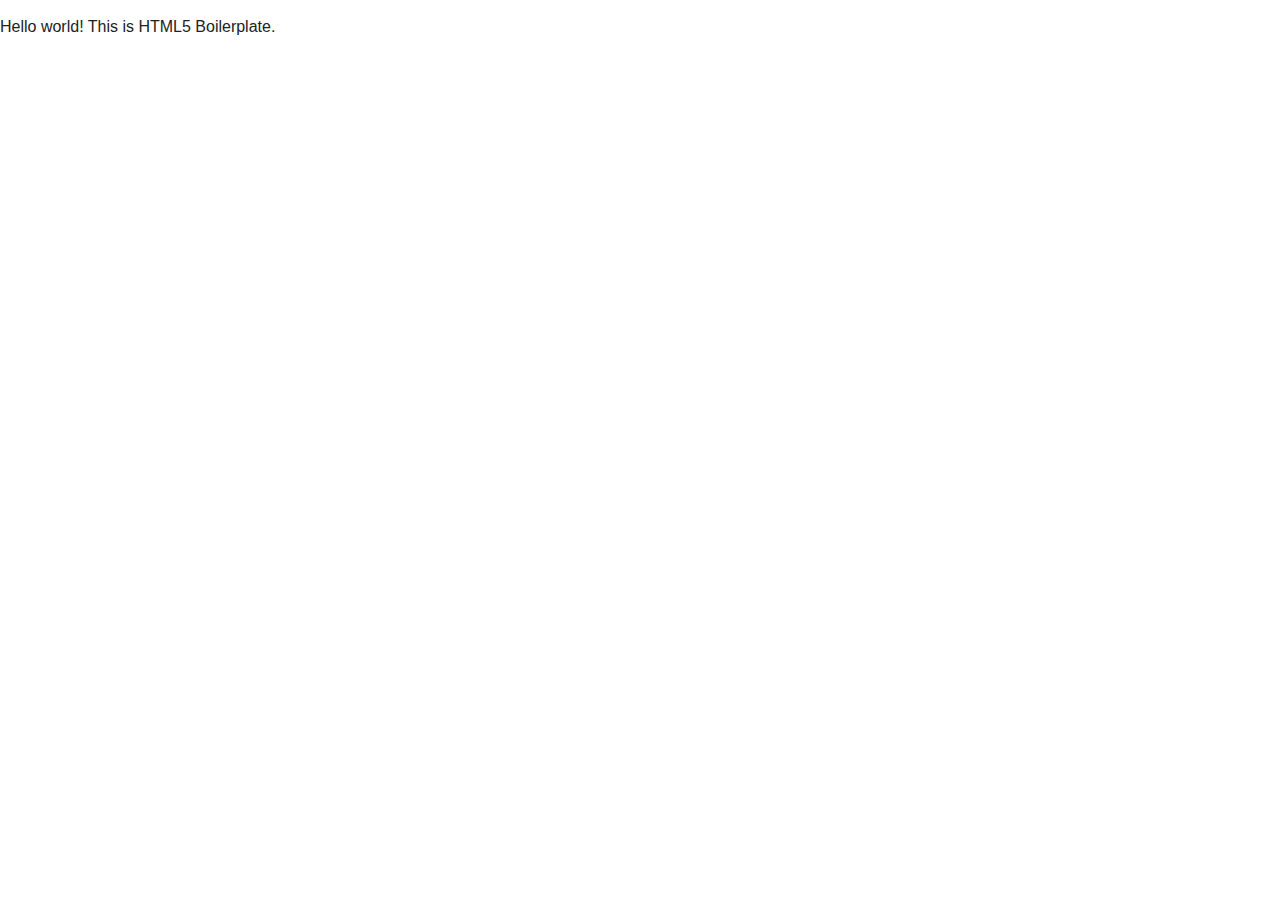
==== index.html @ 5fb7b7fb "finalProject____set-up" ====
<!doctype html>
<html class="no-js" lang="">
    <head>
        <meta charset="utf-8">
        <meta http-equiv="X-UA-Compatible" content="IE=edge">
        <title></title>
        <meta name="description" content="">
        <meta name="viewport" content="width=device-width, initial-scale=1">

        <link rel="apple-touch-icon" href="apple-touch-icon.png">
        <!-- Place favicon.ico in the root directory -->

        <link rel="stylesheet" href="css/normalize.css">
        <link rel="stylesheet" href="css/main.css">
        <script src="js/vendor/modernizr-2.8.3.min.js"></script>
    </head>
    <body>
        <!--[if lt IE 8]>
            <p class="browserupgrade">You are using an <strong>outdated</strong> browser. Please <a href="http://browsehappy.com/">upgrade your browser</a> to improve your experience.</p>
        <![endif]-->

        <!-- Add your site or application content here -->
        <p>Hello world! This is HTML5 Boilerplate.</p>

        <script src="//ajax.googleapis.com/ajax/libs/jquery/1.11.2/jquery.min.js"></script>
        <script>window.jQuery || document.write('<script src="js/vendor/jquery-1.11.2.min.js"><\/script>')</script>
        <script src="js/plugins.js"></script>
        <script src="js/main.js"></script>

        <!-- Google Analytics: change UA-XXXXX-X to be your site's ID. -->
        <script>
            (function(b,o,i,l,e,r){b.GoogleAnalyticsObject=l;b[l]||(b[l]=
            function(){(b[l].q=b[l].q||[]).push(arguments)});b[l].l=+new Date;
            e=o.createElement(i);r=o.getElementsByTagName(i)[0];
            e.src='//www.google-analytics.com/analytics.js';
            r.parentNode.insertBefore(e,r)}(window,document,'script','ga'));
            ga('create','UA-XXXXX-X','auto');ga('send','pageview');
        </script>
    </body>
</html>
---- css/main.css ----
/*! HTML5 Boilerplate v5.0.0 | MIT License | http://h5bp.com/ */

/*
 * What follows is the result of much research on cross-browser styling.
 * Credit left inline and big thanks to Nicolas Gallagher, Jonathan Neal,
 * Kroc Camen, and the H5BP dev community and team.
 */

/* ==========================================================================
   Base styles: opinionated defaults
   ========================================================================== */

html {
    color: #222;
    font-size: 1em;
    line-height: 1.4;
}

/*
 * Remove text-shadow in selection highlight:
 * https://twitter.com/miketaylr/status/12228805301
 *
 * These selection rule sets have to be separate.
 * Customize the background color to match your design.
 */

::-moz-selection {
    background: #b3d4fc;
    text-shadow: none;
}

::selection {
    background: #b3d4fc;
    text-shadow: none;
}

/*
 * A better looking default horizontal rule
 */

hr {
    display: block;
    height: 1px;
    border: 0;
    border-top: 1px solid #ccc;
    margin: 1em 0;
    padding: 0;
}

/*
 * Remove the gap between audio, canvas, iframes,
 * images, videos and the bottom of their containers:
 * https://github.com/h5bp/html5-boilerplate/issues/440
 */

audio,
canvas,
iframe,
img,
svg,
video {
    vertical-align: middle;
}

/*
 * Remove default fieldset styles.
 */

fieldset {
    border: 0;
    margin: 0;
    padding: 0;
}

/*
 * Allow only vertical resizing of textareas.
 */

textarea {
    resize: vertical;
}

/* ==========================================================================
   Browser Upgrade Prompt
   ========================================================================== */

.browserupgrade {
    margin: 0.2em 0;
    background: #ccc;
    color: #000;
    padding: 0.2em 0;
}

/* ==========================================================================
   Author's custom styles
   ========================================================================== */

















/* ==========================================================================
   Helper classes
   ========================================================================== */

/*
 * Hide visually and from screen readers:
 * http://juicystudio.com/article/screen-readers-display-none.php
 */

.hidden {
    display: none !important;
    visibility: hidden;
}

/*
 * Hide only visually, but have it available for screen readers:
 * http://snook.ca/archives/html_and_css/hiding-content-for-accessibility
 */

.visuallyhidden {
    border: 0;
    clip: rect(0 0 0 0);
    height: 1px;
    margin: -1px;
    overflow: hidden;
    padding: 0;
    position: absolute;
    width: 1px;
}

/*
 * Extends the .visuallyhidden class to allow the element
 * to be focusable when navigated to via the keyboard:
 * https://www.drupal.org/node/897638
 */

.visuallyhidden.focusable:active,
.visuallyhidden.focusable:focus {
    clip: auto;
    height: auto;
    margin: 0;
    overflow: visible;
    position: static;
    width: auto;
}

/*
 * Hide visually and from screen readers, but maintain layout
 */

.invisible {
    visibility: hidden;
}

/*
 * Clearfix: contain floats
 *
 * For modern browsers
 * 1. The space content is one way to avoid an Opera bug when the
 *    `contenteditable` attribute is included anywhere else in the document.
 *    Otherwise it causes space to appear at the top and bottom of elements
 *    that receive the `clearfix` class.
 * 2. The use of `table` rather than `block` is only necessary if using
 *    `:before` to contain the top-margins of child elements.
 */

.clearfix:before,
.clearfix:after {
    content: " "; /* 1 */
    display: table; /* 2 */
}

.clearfix:after {
    clear: both;
}

/* ==========================================================================
   EXAMPLE Media Queries for Responsive Design.
   These examples override the primary ('mobile first') styles.
   Modify as content requires.
   ========================================================================== */

@media only screen and (min-width: 35em) {
    /* Style adjustments for viewports that meet the condition */
}

@media print,
       (-o-min-device-pixel-ratio: 5/4),
       (-webkit-min-device-pixel-ratio: 1.25),
       (min-resolution: 120dpi) {
    /* Style adjustments for high resolution devices */
}

/* ==========================================================================
   Print styles.
   Inlined to avoid the additional HTTP request:
   http://www.phpied.com/delay-loading-your-print-css/
   ========================================================================== */

@media print {
    *,
    *:before,
    *:after {
        background: transparent !important;
        color: #000 !important; /* Black prints faster:
                                   http://www.sanbeiji.com/archives/953 */
        box-shadow: none !important;
        text-shadow: none !important;
    }

    a,
    a:visited {
        text-decoration: underline;
    }

    a[href]:after {
        content: " (" attr(href) ")";
    }

    abbr[title]:after {
        content: " (" attr(title) ")";
    }

    /*
     * Don't show links that are fragment identifiers,
     * or use the `javascript:` pseudo protocol
     */

    a[href^="#"]:after,
    a[href^="javascript:"]:after {
        content: "";
    }

    pre,
    blockquote {
        border: 1px solid #999;
        page-break-inside: avoid;
    }

    /*
     * Printing Tables:
     * http://css-discuss.incutio.com/wiki/Printing_Tables
     */

    thead {
        display: table-header-group;
    }

    tr,
    img {
        page-break-inside: avoid;
    }

    img {
        max-width: 100% !important;
    }

    p,
    h2,
    h3 {
        orphans: 3;
        widows: 3;
    }

    h2,
    h3 {
        page-break-after: avoid;
    }
}
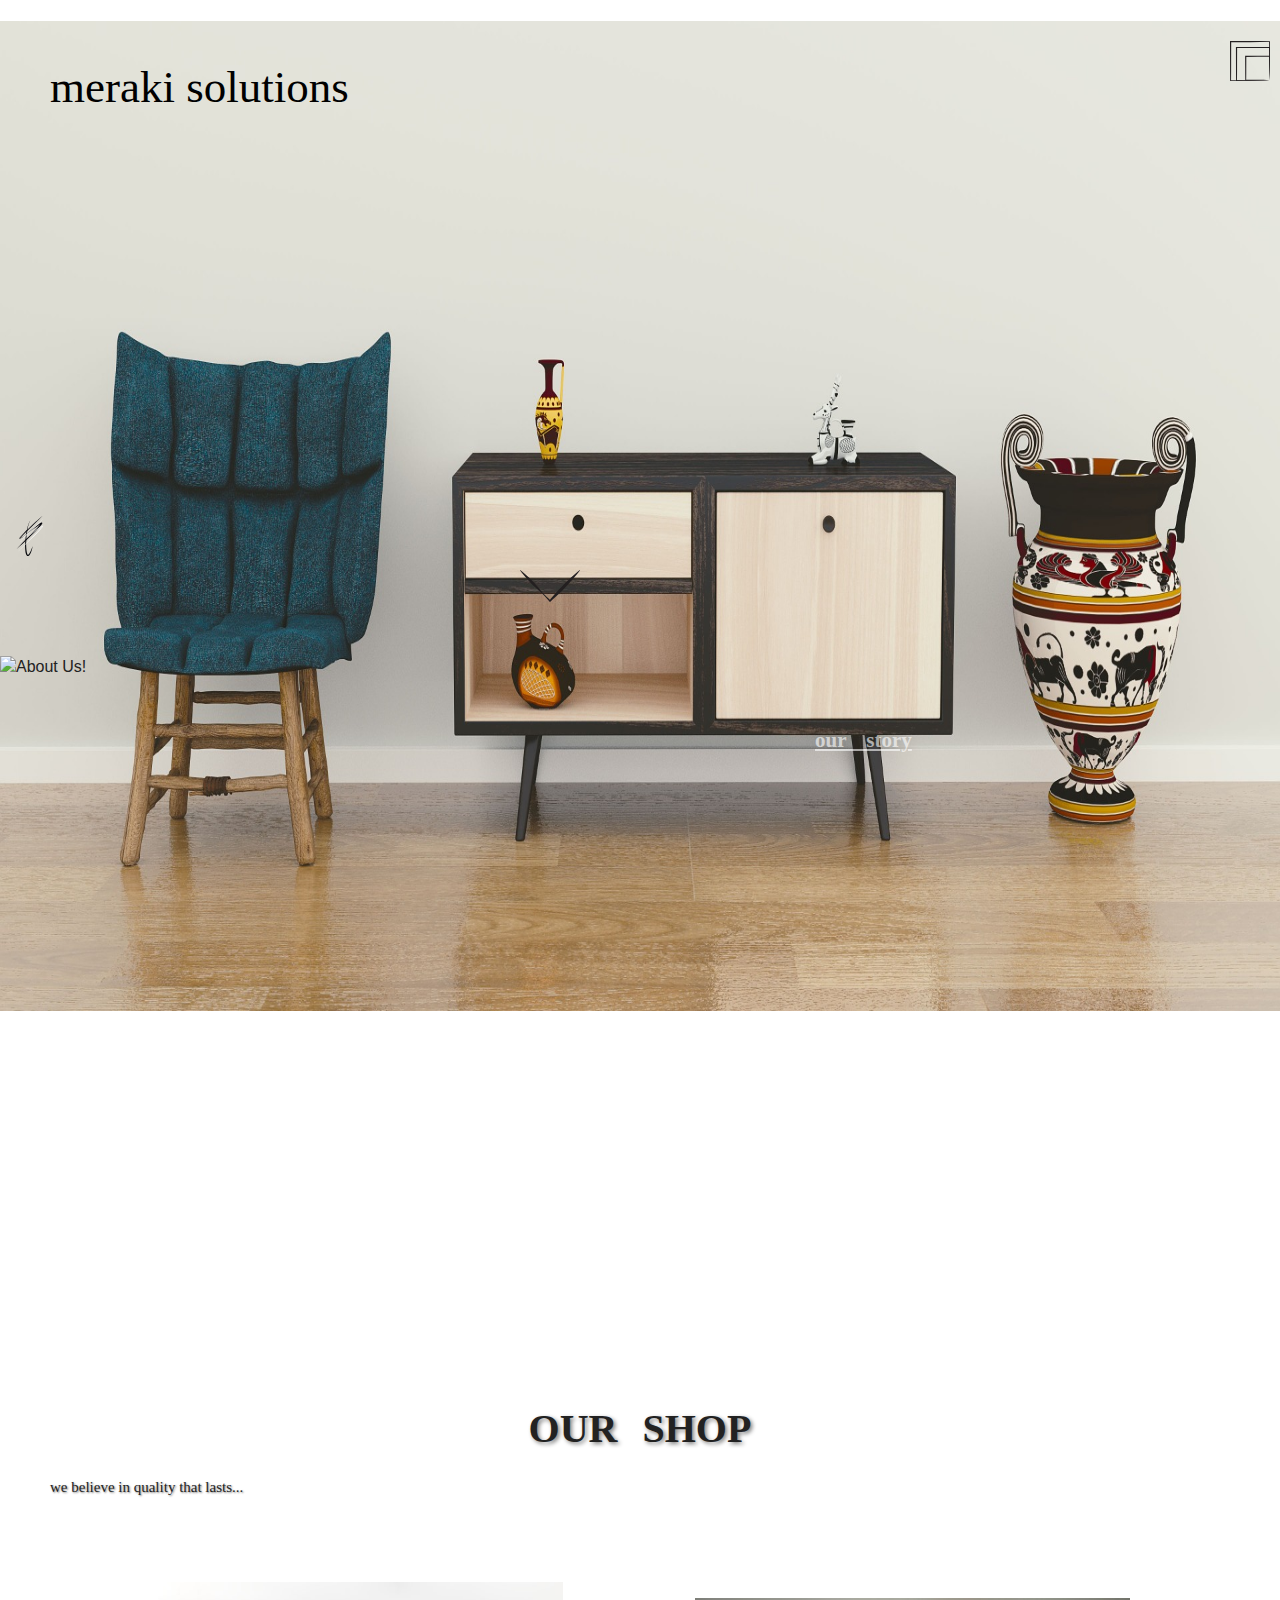
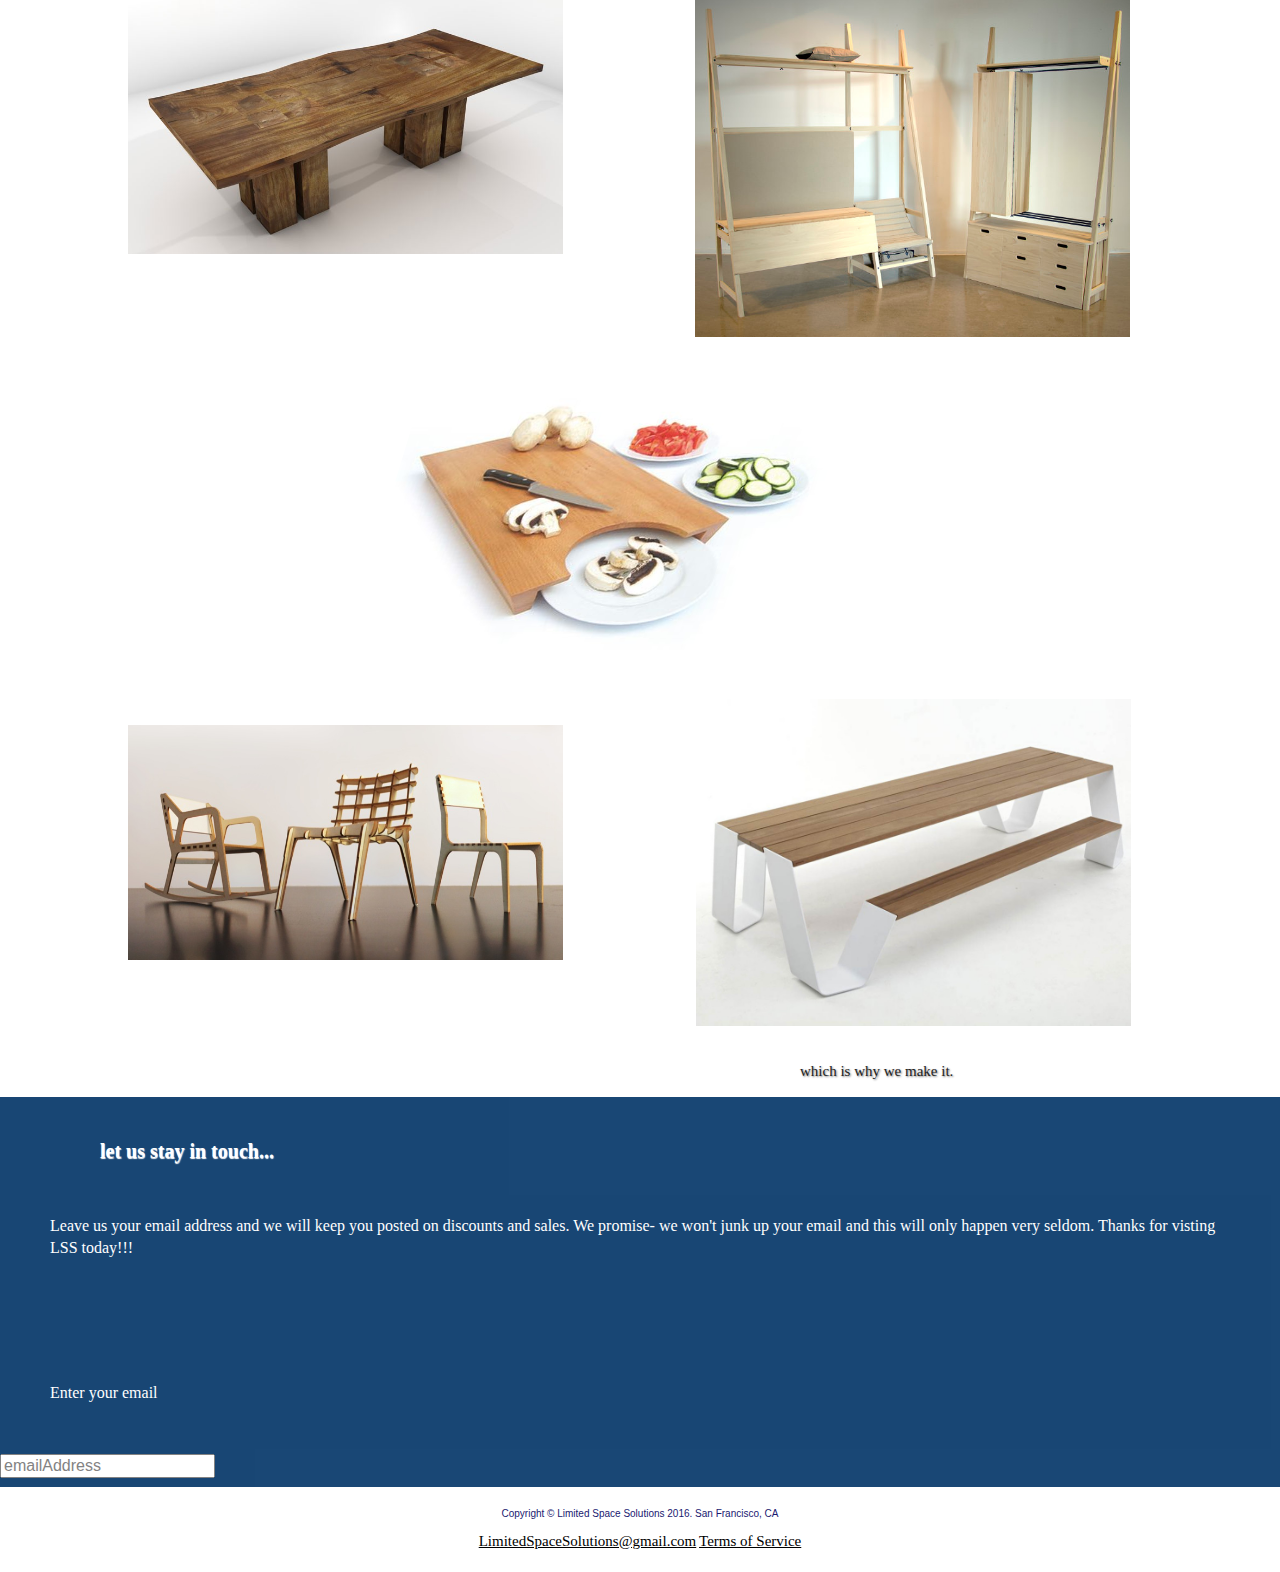
==== commit 46724d37: "MAY 2nd FINAL COMMIT" ====
--- a/index.html
+++ b/index.html
@@ -4,14 +4,17 @@
         <meta charset="utf-8">
         <meta http-equiv="X-UA-Compatible" content="IE=edge">
         <title></title>
+         <link href='' rel='stylesheet' type='text/css'>
         <meta name="description" content="">
         <meta name="viewport" content="width=device-width, initial-scale=1">
 
         <link rel="apple-touch-icon" href="apple-touch-icon.png">
-        <!-- Place favicon.ico in the root directory -->
+        
+        <link href='https://fonts.googleapis.com/css?family=Syncopate:400,700|Gruppo|Wire+One|Megrim|Swanky+and+Moo+Moo|Montserrat+Subrayada:400,700' rel='stylesheet' type='text/css'>
 
         <link rel="stylesheet" href="css/normalize.css">
         <link rel="stylesheet" href="css/main.css">
+        <link rel="stylesheet" src="//netdna.bootstrapcdn.com/bootstrap/3.1.1/css/bootstrap.min.css">
         <script src="js/vendor/modernizr-2.8.3.min.js"></script>
     </head>
     <body>
@@ -19,9 +22,130 @@
             <p class="browserupgrade">You are using an <strong>outdated</strong> browser. Please <a href="http://browsehappy.com/">upgrade your browser</a> to improve your experience.</p>
         <![endif]-->
 
-        <!-- Add your site or application content here -->
-        <p>Hello world! This is HTML5 Boilerplate.</p>
-
+<!-- START OF MY CODE_____Add your site or application content here -->
+            
+<!-- Title/ Hamburger menu -->
+            <header>
+                <div class="container">
+                    <img class="livingRoom" src="img/livingRoom.jpg" alt="">
+                    <h1><a href="index.html">meraki solutions</a></h1>
+                    <div class="hamburger">
+                          <img src="icon/homePageHamburger.svg" alt="HambugerMenuIcon">
+                    </div>
+                </div>
+              </header>
+              <br>
+              <br>
+
+
+
+<!-- Our Mission Icon/Link -->
+              <div class="ourMissionIcon">
+                  <a href="http://www.facebook.com" src="icon/homeIcon.svg"><img src="icon/homeIcon.svg" alt="iconOurMission"></a> 
+              </div>
+
+              <div class="downArrow">
+                  <a href="" src="icon/downArrow.svg"><img src="icon/downArrow.svg" alt="iconToEnterStore"></a> 
+              </div>
+              
+
+              <div class="sticky-nav-wrapper">
+                <nav class="main-nav">
+                  <ul>
+                    <li><a href="#">Home</a></li>
+                    <li><a href="#">ourStory</a></li>
+                    <li><a href="productOneTables.html">The Shop</a></li>
+                    <li><a href="#">Creator</a></li>
+                    <li><a href="#">Contact</a></li>
+                    <li><a href="#">Video</a></li>
+                  </ul>
+                </nav>
+              </div>
+
+<!-- About Us -->
+
+            <div class="about_us">
+                <img src="img/aboutUsStoreFront.jpg" alt="About Us!">
+                <h2>our story</h2>
+                <h5>meraki</h5>
+                <p>(n.) the soul, creativity, or love put into something, the essence of yourself that is put into your work</p>
+
+    <!-- this is for a carousel of information -->
+
+              <!--   <div class="hidden_text">
+                    <p>Shankle sirloin ground round fatback, cow pancetta boudin t-bone pig. Ham short ribs cow tri-tip ribeye beef ribs boudin.</p>
+                    <p>Short ribs pork belly leberkas salami chuck, pork loin ball tip tenderloin turkey chicken pork chop filet mignon biltong.</p>
+                </div> -->
+                <!-- <a href="ourMission.html"><h3 class="learnMore">Learn More</h3></a> -->
+
+    <!-- End of Carousel -->
+            </div>
+
+            
+<!-- OUR SHOP -->
+
+              <div class="ourShop">
+                <h4>OUR SHOP</h4>
+                <p class="p1">we believe in quality that lasts...</p>
+                <a href="tables.html" src="img/indoorDiningTable.jpg">
+                  <img class="seating" src="img/indoorDiningTable.jpg" alt="">
+                </a>
+                <a href="kitchen.html" src="img/table.jpg">
+                  <img class="tables" src="img/bedroom.jpg" alt="tables">
+                </a>
+                <img class="outdoor" src="img/plateBoard.jpg" alt="Outdoor">
+                <img class="storage" src="img/chairs.jpg" alt="Storage">
+                <img class="kitchen" src="img/outdoorWoodenTable.jpg" alt="Kitchen">
+                <img class="" src="" alt="">
+                <p class="p2">which is why we make it.</p>
+              </div>
+
+           
+<!-- CONTACT US -->
+            
+            <div class="contact_us">
+              <h6>let us stay in touch...</h6>
+              <p>Leave us your email address and we will keep you posted on discounts and sales. We promise- we won't junk up your email and this will only happen very seldom. Thanks for visting LSS today!!! </p>
+              <br>
+              <form>
+                <p>Enter your email</p>
+                <input type="email" name="email" placeholder="emailAddress">
+                <!-- Place a submit form here!!! -->
+              </form>
+            </div>
+
+<!-- FOOTER -->
+            
+            <div class="footer">
+              <p>Copyright &#169;&#160;Limited Space Solutions 2016. San Francisco, CA</p><a href="http://www.gmail.com">LimitedSpaceSolutions@gmail.com</a>
+              <a href="">Terms of Service</a> 
+            </div>
+
+<!-- Facebook | Instagram | Pinterest icons -->
+<!-- one for facebook -->
+              <!-- <a href="http://www.facebook.com" src="icon/facebook.png"><img src="icon/facebook.com/png" alt="facebook"></a> -->
+<!-- one for instagram -->
+             <!--  <a href="http://www.instagram.com" src="icon/"><img src="icon/" alt="instagram"></a> -->
+<!-- one for pinterest -->
+             <!--  <a href="http://www.pinterest.com" src="icon/"><img src="icon/" alt="pinterest"></a>  -->
+            
+
+
+
+
+
+<!-- Video File- for background -->
+
+
+
+            
+        <!-- START SCRIPT FOR SALVATORRE -->
+             <script src="salvattore.js"></script>
+
+
+        <!-- // END OF SCRIPT FOR SALVATORRE -->
+
+  
         <script src="//ajax.googleapis.com/ajax/libs/jquery/1.11.2/jquery.min.js"></script>
         <script>window.jQuery || document.write('<script src="js/vendor/jquery-1.11.2.min.js"><\/script>')</script>
         <script src="js/plugins.js"></script>
@@ -38,3 +162,49 @@
         </script>
     </body>
 </html>
+
+
+
+
+
+<!-- DELETED CODE- MAY USE LATER -->
+<!-- <div class="sticky-nav-wrapper">
+  <nav class="main-nav">
+    <ul>
+      <li><a href="#">Home</a></li>
+      <li><a href="#">ourStory</a></li>
+      <li><a href="#">Products</a></li>
+      <li><a href="#">Creator</a></li>
+      <li><a href="#">Contact</a></li>
+      <li><a href="#">Video</a></li>
+    </ul>
+  </nav>
+</div> -->
+
+
+<!-- RIGHT HAMURGER MENU.... MOVE TO THE BOTTOM -->
+
+          <!--     <nav>
+                <ul id="nav_menu">
+                  <li><a class="navigation" href="#">Our Mission</a></li>
+                  <li><a href="#">our take on the world.</a></li>
+                  <li><a href="http://www.facebook.com">Facebook</a></li>
+                  <li><a href="http://www.instagram.com">Instagram</a></li>
+                  <li><a href="http://www.pinterest.com">Pinterest</a></li>
+                  <li><a href="# show_map">San Francisco</a></li>  
+                  <li><a href="http://www.gmail.com">LimitedSpaceSolutions@gmail.com</a></li>
+                  <li><a href="#">San Francisco CA 94115, USA</a></li>
+                </ul>
+              </nav>     --> 
+<!-- END OF HAMBURGER MENU -->
+
+
+<!-- END OF DELETED CODE -->
+
+
+
+
+
+
+
+
--- a/css/main.css
+++ b/css/main.css
@@ -95,13 +95,303 @@
    Author's custom styles
    ========================================================================== */
 
-
-
-
-
-
-
-
+* a {
+    text-decoration: none;
+}
+
+/*Start sticky_nav*/
+
+.sticky-nav-wrapper {
+  height: 40px;
+}
+
+nav {
+  width: 100%;
+  text-align: center;
+  transition: all 300ms ease-out;
+  z-index: 400;
+}
+
+nav ul {
+    margin: 0;
+    padding: 0;
+}
+
+nav li {
+  display: inline-block;
+}
+nav a {
+  display: inline-block;
+  margin: 1rem;
+  padding: .25rem 0;
+  text-decoration: none;
+  color: black;
+}
+
+/*nav .active {
+  border-top: 2px solid #F07057;
+}*/
+
+.scrolled {
+  /* Step 1: Add styles for fixed nav */
+  position: fixed;
+  top: 0;
+  width: 100%;
+}
+/*End sticky_nav*/
+
+
+.container {
+    width: 100%;
+    height: 450px;
+}
+h1 a {
+    color: black;
+    display: inline-block;
+    text-align: center;
+    font-family: 'Syncopate', 'sans-serif';
+    font-weight: 400;
+    position: absolute;
+    padding-top: 35px;
+    margin-left: 50px;
+    font-size: 45px;
+}
+
+.livingRoom {
+    width: 100%;
+    height: 110%;
+    position: absolute;
+}
+
+.hamburger img {
+     width: 40px;
+     height: 40px;
+     float: right;
+     margin-right: 10px;
+     margin-top: 20px;
+     position: relative;
+}
+
+.ourMissionIcon a img {
+    width: 40px;
+    height: 40px;
+    position: relative;
+    margin-left: 10px;
+}
+
+.downArrow img {
+    width: 60px;
+    height: 60px;
+    margin-left: 520px;
+    position: relative;
+} 
+
+#nav_menu li {
+    display: hidden;
+    list-style-type: none;
+    text-align: right;
+    padding-right: 20px;
+    position: relative;
+    display: hidden;
+}
+
+a {
+    color: black;
+    font-family: 'Syncopate';
+    font-size: 15px;
+}
+
+.about_us img {
+    width: 100%;
+    height: 120%;
+    position: absolute;
+    margin: 0;
+}
+
+.about_us h2 {
+    color: white;
+    padding: 0;
+    margin: 0;
+    position: relative;
+    /*margin-top: 40px;*/
+    padding-top: 70px;
+    padding-left: 70px;
+    font-family: 'Syncopate';
+    font-size: 21px;
+    word-spacing: 15px;
+    margin-left: 745px;
+    opacity: 0.6;
+    text-decoration: underline;
+}
+
+.about_us h5 {
+    font-size: 45px;
+    color: white;
+    position: relative;
+    opacity: 0.8;
+    margin-left: 410px;
+    margin-top: 325px;
+    margin-bottom: 0;
+    line-height: 0;
+    
+}
+
+.about_us p {
+   font-size: 25px;
+   color: white;
+   position: relative;
+   padding: 12px 168px;
+   opacity: 0.9;
+   margin-left: 212px;
+   line-height: 1.225;
+}
+
+/*.learnMore {
+    border: 1px solid white;
+    position: relative;
+    margin-left: 80px;
+    margin-top: 300px;
+    width: 140px;
+    height: 25px;
+    padding-left: 8px;
+    padding-top: 8px;
+    color: black;
+    font-size: 15px;
+}*/
+
+.ourShop h4 {
+    font-family: 'Syncopate';
+    font-size: 40px;
+    word-spacing: 15px;
+    padding: 10px;
+    text-align: center;
+    margin-top: 200px;
+    margin-bottom: 0;
+    text-shadow: 2px 2px 4px gray;
+    
+}
+.ourShop img {
+    width: 34%;
+    margin: 0;
+    margin-left: 10%;
+}
+
+.ourShop img:hover {
+    opacity: 0.9;
+    transition: all s ease-in-out;
+}
+
+.ourShop p {
+    font-family: 'Syncopate';
+    font-size: 15px;
+    margin-left: 80px;
+    text-shadow: 1px 1px 2px gray;
+}
+
+.ourShop .p1 {
+    margin: 0;
+    margin-top: 10px;
+    margin-left: 50px;
+}
+
+.ourShop .p2 {
+    margin-top: 35px;
+    margin-left: 800px;
+}
+
+.ourShop .tables {
+    margin-top: 100px;
+}
+
+.ourShop .outdoor {
+    margin-left: 30%;
+    margin-top: 40px;
+    transform: skew(-17deg);
+}
+
+.ourShop .kitchen {
+    margin-top: 40px;
+}
+
+.contact_us {
+    width: 100%;
+    background-color: #003366;
+    opacity: 0.9;
+    height: 390px;
+}
+
+.contact_us h6 {
+    font-family: 'Syncopate';
+    font-size: 20px;
+    color: white;
+    margin-left: 100px;
+    margin-top: 0;
+    padding-top: 40px;
+    text-shadow: 0.5px 0.5px 1px white;
+}
+
+.contact_us p {
+    font-family: 'Syncopate';
+    font-weight: 400;
+    margin: 50px;
+    color: white;
+}
+
+.contact_us .search_bar {
+    font-family: 'Syncopate';
+    font-weight: 400;
+    margin: 50px;
+    color: white;
+    text-align: center;
+}
+
+
+/*FOOTER*/
+
+.footer {
+    width: 100%;
+    background-color: white;
+    font-size: 10px;
+    color: #191970;
+    padding: 10px 0;
+    padding-bottom: 20px;
+    text-align: center;
+}
+
+.footer a {
+    text-decoration: underline;
+    text-align: center;
+}
+
+
+
+
+
+
+
+
+/*Sarah's youtube Hamburger Video*/
+/*.hamburger {
+    cursor: pointer;
+    padding: 15px;
+    display: block;
+}
+*/
+/*.line {
+    border-bottom: 4px solid white;
+    width: 35px;
+    margin-bottom: 6px;
+}
+
+.line:last-child {
+    margin-bottom: 0;
+}
+
+nav li {
+    width: 100%;
+    
+}
+*/
 
 
 
@@ -187,6 +477,41 @@
     clear: both;
 }
 
+
+
+/*Salvattore TEST CSS code*/
+
+/* Configurate salvattore with media queries */
+@media screen and (max-width: 450px) {
+    #timeline[data-columns]::before {
+        content: '1 .column';
+    }
+}
+
+@media screen and (min-width: 451px) and (max-width: 700px) {
+    #timeline[data-columns]::before {
+        content: '2 .column.size-1of2';
+    }
+}
+
+@media screen and (min-width: 701px) and (max-width: 850px) {
+    #timeline[data-columns]::before {
+        content: '3 .column.size-1of3';
+    }
+}
+
+@media screen and (min-width: 851px) {
+    #timeline[data-columns]::before {
+        content: '4 .column.size-1of4';
+    }
+}
+
+
+/*END- Salvattore TEST*/
+
+
+
+
 /* ==========================================================================
    EXAMPLE Media Queries for Responsive Design.
    These examples override the primary ('mobile first') styles.
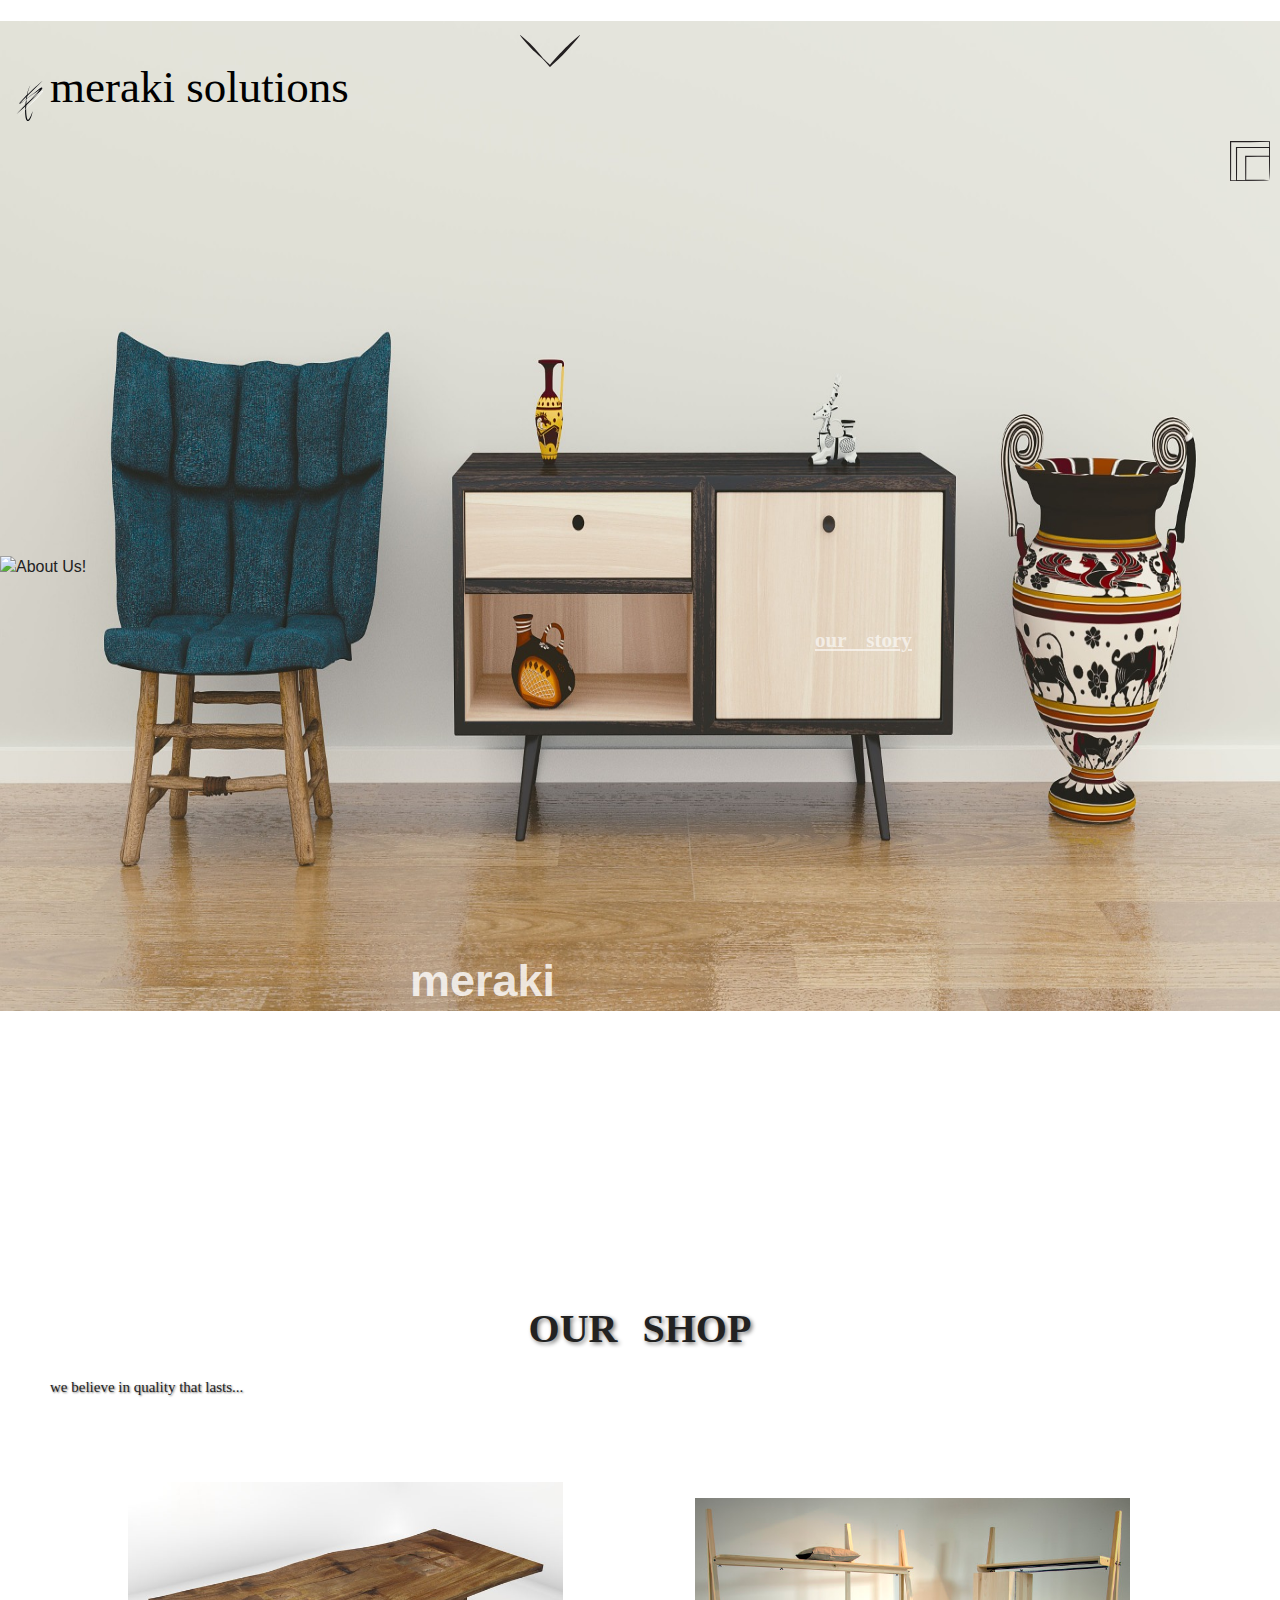
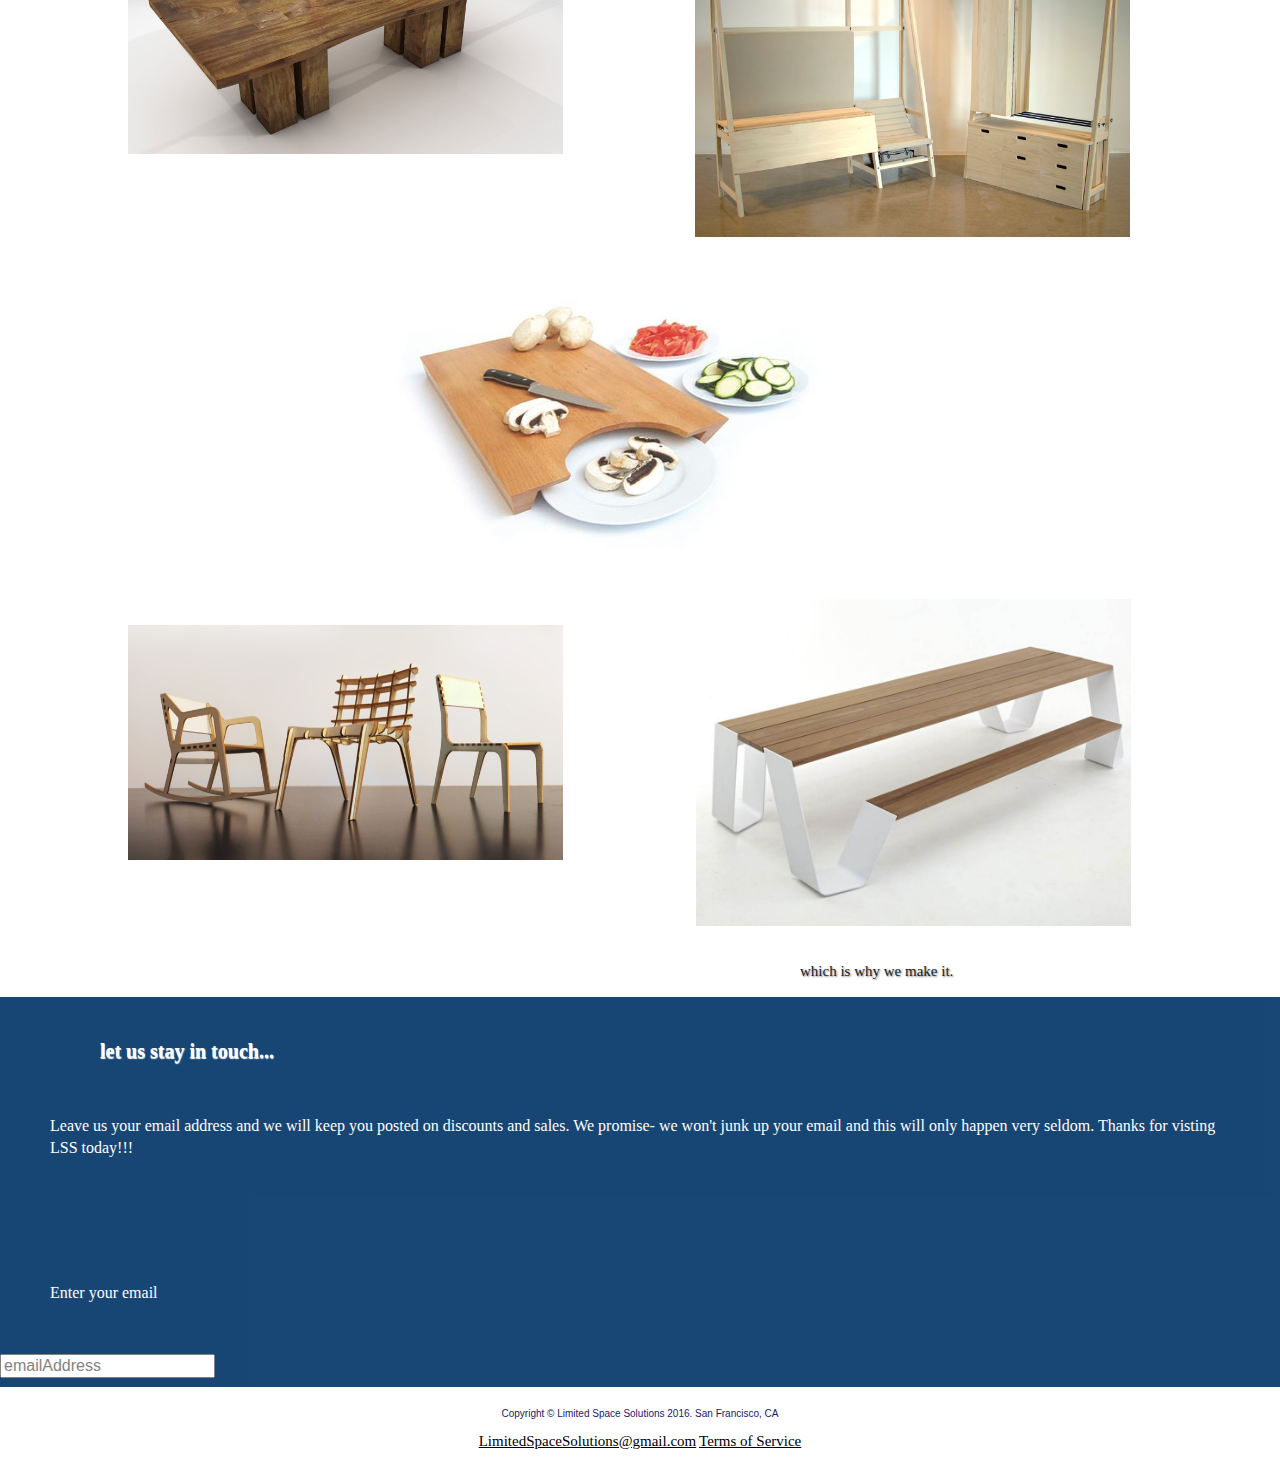
==== commit bbeb16b7: "Commit_BlackBackground_etc" ====
--- a/index.html
+++ b/index.html
@@ -1,173 +1,178 @@
 <!doctype html>
 <html class="no-js" lang="">
-    <head>
-        <meta charset="utf-8">
-        <meta http-equiv="X-UA-Compatible" content="IE=edge">
-        <title></title>
-         <link href='' rel='stylesheet' type='text/css'>
-        <meta name="description" content="">
-        <meta name="viewport" content="width=device-width, initial-scale=1">
-
-        <link rel="apple-touch-icon" href="apple-touch-icon.png">
-        
-        <link href='https://fonts.googleapis.com/css?family=Syncopate:400,700|Gruppo|Wire+One|Megrim|Swanky+and+Moo+Moo|Montserrat+Subrayada:400,700' rel='stylesheet' type='text/css'>
-
-        <link rel="stylesheet" href="css/normalize.css">
-        <link rel="stylesheet" href="css/main.css">
-        <link rel="stylesheet" src="//netdna.bootstrapcdn.com/bootstrap/3.1.1/css/bootstrap.min.css">
-        <script src="js/vendor/modernizr-2.8.3.min.js"></script>
-    </head>
-    <body>
+<head>
+  <meta charset="utf-8">
+  <meta http-equiv="X-UA-Compatible" content="IE=edge">
+  <title></title>
+  <link href='' rel='stylesheet' type='text/css'>
+  <meta name="description" content="">
+  <meta name="viewport" content="width=device-width, initial-scale=1">
+
+  <link rel="apple-touch-icon" href="apple-touch-icon.png">
+
+  <link href='https://fonts.googleapis.com/css?family=Syncopate:400,700|Gruppo|Wire+One|Megrim|Swanky+and+Moo+Moo|Montserrat+Subrayada:400,700' rel='stylesheet' type='text/css'>
+
+  <link rel="stylesheet" href="css/normalize.css">
+  <link rel="stylesheet" href="css/main.css">
+  <link rel="stylesheet" src="//netdna.bootstrapcdn.com/bootstrap/3.1.1/css/bootstrap.min.css">
+  <script src="js/vendor/modernizr-2.8.3.min.js"></script>
+</head>
+<body>
         <!--[if lt IE 8]>
             <p class="browserupgrade">You are using an <strong>outdated</strong> browser. Please <a href="http://browsehappy.com/">upgrade your browser</a> to improve your experience.</p>
-        <![endif]-->
-
-<!-- START OF MY CODE_____Add your site or application content here -->
+            <![endif]-->
+
+            <!-- START OF MY CODE_____Add your site or application content here -->
             
-<!-- Title/ Hamburger menu -->
+            <!-- Title/ Hamburger menu -->
             <header>
-                <div class="container">
-                    <img class="livingRoom" src="img/livingRoom.jpg" alt="">
-                    <h1><a href="index.html">meraki solutions</a></h1>
-                    <div class="hamburger">
-                          <img src="icon/homePageHamburger.svg" alt="HambugerMenuIcon">
-                    </div>
-                </div>
-              </header>
-              <br>
-              <br>
-
-
-
-<!-- Our Mission Icon/Link -->
-              <div class="ourMissionIcon">
+              <div class="container">
+                <img class="livingRoom" src="img/livingRoom.jpg" alt="">
+                <h1><a href="index.html">meraki solutions</a></h1>
+
+                <div class="downArrow">
+                 <a href="" src="icon/downArrow.svg"><img src="icon/downArrow.svg" alt="iconToEnterStore"></a>
+                </div>
+
+                <div class="ourMissionIcon">
                   <a href="http://www.facebook.com" src="icon/homeIcon.svg"><img src="icon/homeIcon.svg" alt="iconOurMission"></a> 
+                </div>
+
+                <div class="hamburger">
+                  <img src="icon/homePageHamburger.svg" alt="HambugerMenuIcon">
+                </div>
               </div>
-
-              <div class="downArrow">
-                  <a href="" src="icon/downArrow.svg"><img src="icon/downArrow.svg" alt="iconToEnterStore"></a> 
-              </div>
-              
-
-              <div class="sticky-nav-wrapper">
-                <nav class="main-nav">
-                  <ul>
-                    <li><a href="#">Home</a></li>
-                    <li><a href="#">ourStory</a></li>
-                    <li><a href="productOneTables.html">The Shop</a></li>
-                    <li><a href="#">Creator</a></li>
-                    <li><a href="#">Contact</a></li>
-                    <li><a href="#">Video</a></li>
-                  </ul>
-                </nav>
-              </div>
-
-<!-- About Us -->
+            </header>
+            <br>
+            <br>
+
+
+
+            <!-- Our Mission Icon/Link -->
+
+            <!--  <a class="ourMissionIcon" href="http://www.facebook.com" src="icon/homeIcon.svg"><img src="icon/homeIcon.svg" alt="iconOurMission"></a>  -->
+
+
+
+            <div class="sticky-nav-wrapper">
+              <nav class="main-nav">
+                <ul>
+                  <li><a href="#">Home</a></li>
+                  <li><a href="#">ourStory</a></li>
+                  <li><a href="productOneTables.html">The Shop</a></li>
+                  <li><a href="#">Creator</a></li>
+                  <li><a href="#">Contact</a></li>
+                  <li><a href="#">Video</a></li>
+                </ul>
+              </nav>
+            </div>
+
+            <!-- About Us -->
 
             <div class="about_us">
-                <img src="img/aboutUsStoreFront.jpg" alt="About Us!">
-                <h2>our story</h2>
-                <h5>meraki</h5>
-                <p>(n.) the soul, creativity, or love put into something, the essence of yourself that is put into your work</p>
-
-    <!-- this is for a carousel of information -->
+              <img src="img/aboutUsStoreFront.jpg" alt="About Us!">
+              <h2>our story</h2>
+              <h5>meraki</h5>
+              <p>(n.) the soul, creativity, or love put into something, the essence of yourself that is put into your work</p>
+
+              <!-- this is for a carousel of information -->
 
               <!--   <div class="hidden_text">
                     <p>Shankle sirloin ground round fatback, cow pancetta boudin t-bone pig. Ham short ribs cow tri-tip ribeye beef ribs boudin.</p>
                     <p>Short ribs pork belly leberkas salami chuck, pork loin ball tip tenderloin turkey chicken pork chop filet mignon biltong.</p>
-                </div> -->
-                <!-- <a href="ourMission.html"><h3 class="learnMore">Learn More</h3></a> -->
-
-    <!-- End of Carousel -->
+                  </div> -->
+                  <!-- <a href="ourMission.html"><h3 class="learnMore">Learn More</h3></a> -->
+
+                  <!-- End of Carousel -->
             </div>
 
-            
-<!-- OUR SHOP -->
-
-              <div class="ourShop">
-                <h4>OUR SHOP</h4>
-                <p class="p1">we believe in quality that lasts...</p>
-                <a href="tables.html" src="img/indoorDiningTable.jpg">
-                  <img class="seating" src="img/indoorDiningTable.jpg" alt="">
-                </a>
-                <a href="kitchen.html" src="img/table.jpg">
-                  <img class="tables" src="img/bedroom.jpg" alt="tables">
-                </a>
-                <img class="outdoor" src="img/plateBoard.jpg" alt="Outdoor">
-                <img class="storage" src="img/chairs.jpg" alt="Storage">
-                <img class="kitchen" src="img/outdoorWoodenTable.jpg" alt="Kitchen">
-                <img class="" src="" alt="">
-                <p class="p2">which is why we make it.</p>
-              </div>
-
-           
-<!-- CONTACT US -->
-            
-            <div class="contact_us">
-              <h6>let us stay in touch...</h6>
-              <p>Leave us your email address and we will keep you posted on discounts and sales. We promise- we won't junk up your email and this will only happen very seldom. Thanks for visting LSS today!!! </p>
-              <br>
-              <form>
-                <p>Enter your email</p>
-                <input type="email" name="email" placeholder="emailAddress">
-                <!-- Place a submit form here!!! -->
-              </form>
-            </div>
-
-<!-- FOOTER -->
-            
-            <div class="footer">
-              <p>Copyright &#169;&#160;Limited Space Solutions 2016. San Francisco, CA</p><a href="http://www.gmail.com">LimitedSpaceSolutions@gmail.com</a>
-              <a href="">Terms of Service</a> 
-            </div>
-
-<!-- Facebook | Instagram | Pinterest icons -->
-<!-- one for facebook -->
-              <!-- <a href="http://www.facebook.com" src="icon/facebook.png"><img src="icon/facebook.com/png" alt="facebook"></a> -->
-<!-- one for instagram -->
-             <!--  <a href="http://www.instagram.com" src="icon/"><img src="icon/" alt="instagram"></a> -->
-<!-- one for pinterest -->
-             <!--  <a href="http://www.pinterest.com" src="icon/"><img src="icon/" alt="pinterest"></a>  -->
-            
-
-
-
-
-
-<!-- Video File- for background -->
-
-
-
-            
-        <!-- START SCRIPT FOR SALVATORRE -->
-             <script src="salvattore.js"></script>
-
-
-        <!-- // END OF SCRIPT FOR SALVATORRE -->
-
-  
-        <script src="//ajax.googleapis.com/ajax/libs/jquery/1.11.2/jquery.min.js"></script>
-        <script>window.jQuery || document.write('<script src="js/vendor/jquery-1.11.2.min.js"><\/script>')</script>
-        <script src="js/plugins.js"></script>
-        <script src="js/main.js"></script>
-
-        <!-- Google Analytics: change UA-XXXXX-X to be your site's ID. -->
-        <script>
-            (function(b,o,i,l,e,r){b.GoogleAnalyticsObject=l;b[l]||(b[l]=
-            function(){(b[l].q=b[l].q||[]).push(arguments)});b[l].l=+new Date;
-            e=o.createElement(i);r=o.getElementsByTagName(i)[0];
-            e.src='//www.google-analytics.com/analytics.js';
-            r.parentNode.insertBefore(e,r)}(window,document,'script','ga'));
-            ga('create','UA-XXXXX-X','auto');ga('send','pageview');
-        </script>
-    </body>
-</html>
-
-
-
-
-
-<!-- DELETED CODE- MAY USE LATER -->
+
+                <!-- OUR SHOP -->
+
+                <div class="ourShop">
+                  <h4>OUR SHOP</h4>
+                  <p class="p1">we believe in quality that lasts...</p>
+                  <a href="tables.html" src="img/indoorDiningTable.jpg">
+                    <img class="seating" src="img/indoorDiningTable.jpg" alt="">
+                  </a>
+                  <a href="kitchen.html" src="img/table.jpg">
+                    <img class="tables" src="img/bedroom.jpg" alt="tables">
+                  </a>
+                  <img class="outdoor" src="img/plateBoard.jpg" alt="Outdoor">
+                  <img class="storage" src="img/chairs.jpg" alt="Storage">
+                  <img class="kitchen" src="img/outdoorWoodenTable.jpg" alt="Kitchen">
+                  <img class="" src="" alt="">
+                  <p class="p2">which is why we make it.</p>
+                </div>
+
+
+                <!-- CONTACT US -->
+
+                <div class="contact_us">
+                  <h6>let us stay in touch...</h6>
+                  <p>Leave us your email address and we will keep you posted on discounts and sales. We promise- we won't junk up your email and this will only happen very seldom. Thanks for visting LSS today!!!</p>
+                  <br>
+                  <form>
+                    <p>Enter your email</p>
+                    <input type="email" name="email" placeholder="emailAddress">
+                    <!-- Place a submit form here!!! -->
+                  </form>
+                </div>
+
+                <!-- FOOTER -->
+
+                <div class="footer">
+                  <p>Copyright &#169;&#160;Limited Space Solutions 2016. San Francisco, CA</p><a href="http://www.gmail.com">LimitedSpaceSolutions@gmail.com</a>
+                  <a href="">Terms of Service</a> 
+                </div>
+
+                <!-- Facebook | Instagram | Pinterest icons -->
+                <!-- one for facebook -->
+                <!-- <a href="http://www.facebook.com" src="icon/facebook.png"><img src="icon/facebook.com/png" alt="facebook"></a> -->
+                <!-- one for instagram -->
+                <!--  <a href="http://www.instagram.com" src="icon/"><img src="icon/" alt="instagram"></a> -->
+                <!-- one for pinterest -->
+                <!--  <a href="http://www.pinterest.com" src="icon/"><img src="icon/" alt="pinterest"></a>  -->
+
+
+
+
+
+
+                <!-- Video File- for background -->
+
+
+
+
+                <!-- START SCRIPT FOR SALVATORRE -->
+                <script src="salvattore.js"></script>
+
+
+                <!-- // END OF SCRIPT FOR SALVATORRE -->
+
+
+                <script src="//ajax.googleapis.com/ajax/libs/jquery/1.11.2/jquery.min.js"></script>
+                <script>window.jQuery || document.write('<script src="js/vendor/jquery-1.11.2.min.js"><\/script>')</script>
+                <script src="js/plugins.js"></script>
+                <script src="js/main.js"></script>
+
+                <!-- Google Analytics: change UA-XXXXX-X to be your site's ID. -->
+                <script>
+                  (function(b,o,i,l,e,r){b.GoogleAnalyticsObject=l;b[l]||(b[l]=
+                    function(){(b[l].q=b[l].q||[]).push(arguments)});b[l].l=+new Date;
+                  e=o.createElement(i);r=o.getElementsByTagName(i)[0];
+                  e.src='//www.google-analytics.com/analytics.js';
+                  r.parentNode.insertBefore(e,r)}(window,document,'script','ga'));
+                  ga('create','UA-XXXXX-X','auto');ga('send','pageview');
+                </script>
+              </body>
+              </html>
+
+
+
+
+
+              <!-- DELETED CODE- MAY USE LATER -->
 <!-- <div class="sticky-nav-wrapper">
   <nav class="main-nav">
     <ul>
@@ -196,15 +201,15 @@
                   <li><a href="#">San Francisco CA 94115, USA</a></li>
                 </ul>
               </nav>     --> 
-<!-- END OF HAMBURGER MENU -->
-
-
-<!-- END OF DELETED CODE -->
-
-
-
-
-
-
-
-
+              <!-- END OF HAMBURGER MENU -->
+
+
+              <!-- END OF DELETED CODE -->
+
+
+
+
+
+
+
+
